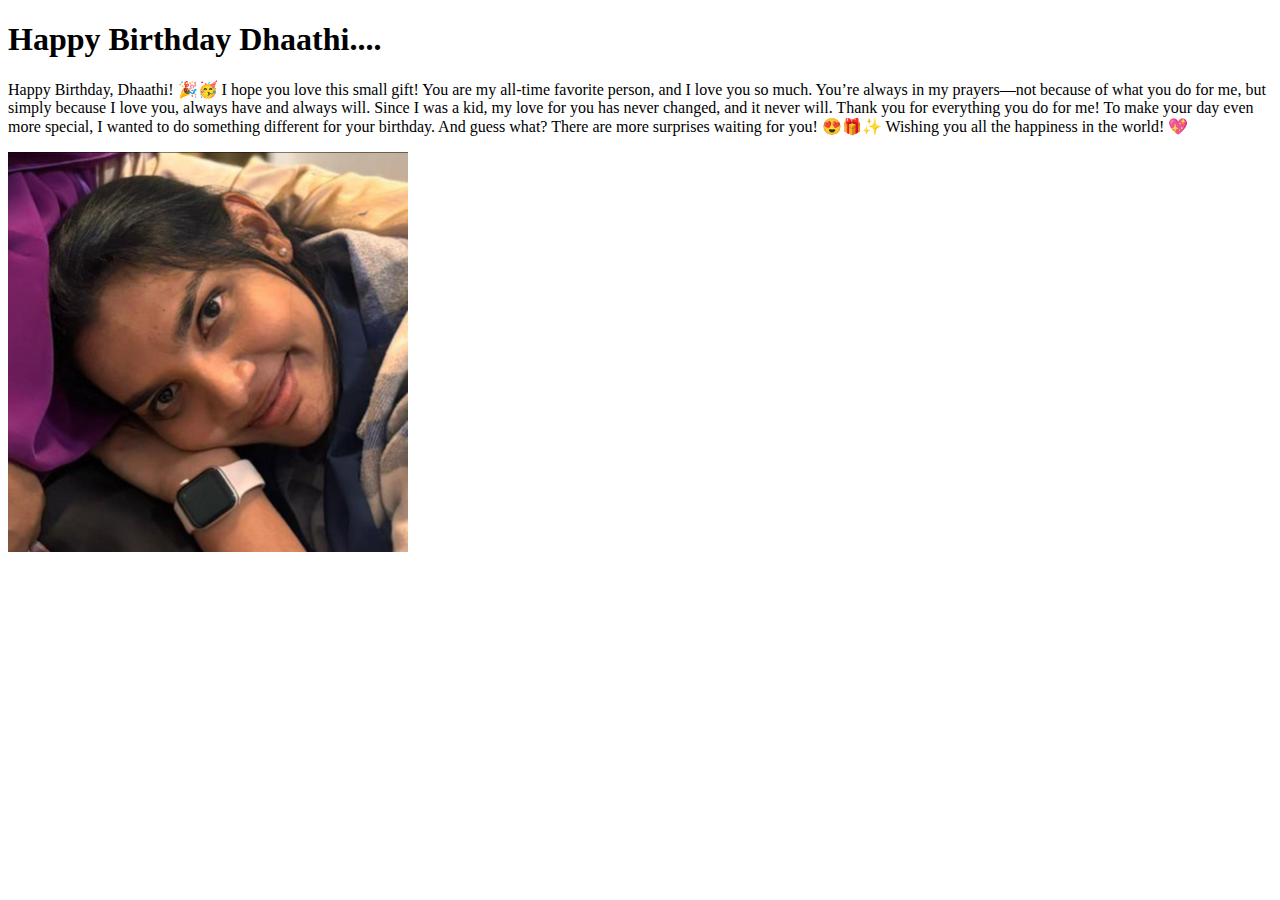
==== index.html @ 597ed7fb "update" ====
<!DOCTYPE html>
<html lang="en">
<head>
    <meta charset="UTF-8">
    <meta name="viewport" content="width=device-width, initial-scale=1.0">
    <title>Happy Birthday!!!</title>
</head>
<body>
    <div class="body">
        <h1>Happy Birthday Dhaathi....</h1>
        <p>Happy Birthday, Dhaathi! 🎉🥳
    
            I hope you love this small gift! You are my all-time favorite person, and I love you so much. 
            You’re always in my prayers—not because of what you do for me, but simply because I love you, 
            always have and always will. Since I was a kid, my love for you has never changed, and it never will.
            Thank you for everything you do for me! To make your day even more special, I wanted to do something 
            different for your birthday. And guess what? There are more surprises waiting for you! 😍🎁✨
            
            Wishing you all the happiness in the world! 💖
            
        </p>
    
        <img src="images/Sharmila.jpg" alt="Sharmila" width="400" height="400">
    </div>

</body>
</html>
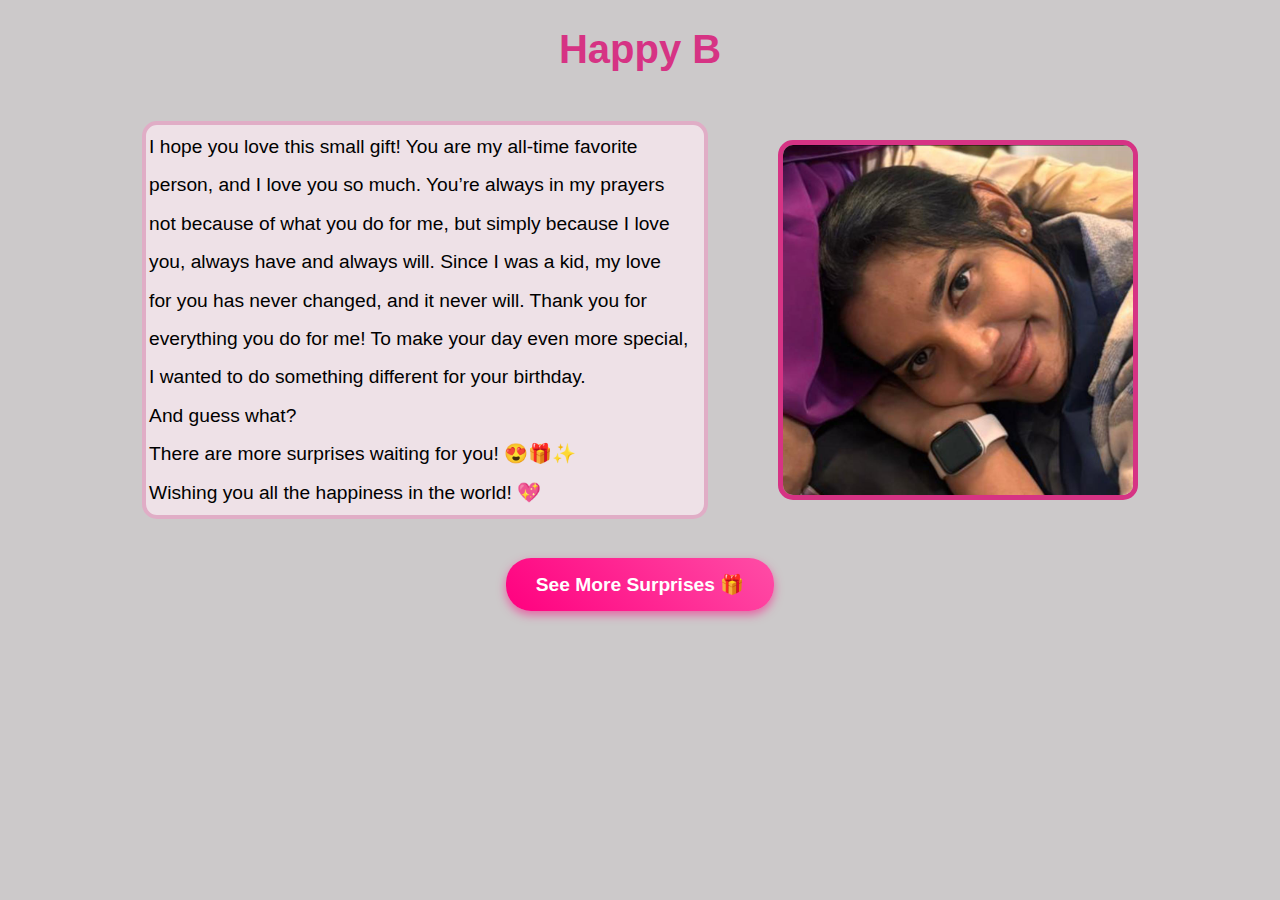
==== commit 3f902b38: "update" ====
--- a/index.html
+++ b/index.html
@@ -4,24 +4,61 @@
     <meta charset="UTF-8">
     <meta name="viewport" content="width=device-width, initial-scale=1.0">
     <title>Happy Birthday!!!</title>
+    <link rel="stylesheet" href="styles.css">
 </head>
 <body>
-    <div class="body">
-        <h1>Happy Birthday Dhaathi....</h1>
-        <p>Happy Birthday, Dhaathi! 🎉🥳
+    <audio id="background-audio" loop>
+        <source src="audio/audio.mp3" type="audio/mp3">
+    </audio>
     
-            I hope you love this small gift! You are my all-time favorite person, and I love you so much. 
-            You’re always in my prayers—not because of what you do for me, but simply because I love you, 
-            always have and always will. Since I was a kid, my love for you has never changed, and it never will.
-            Thank you for everything you do for me! To make your day even more special, I wanted to do something 
-            different for your birthday. And guess what? There are more surprises waiting for you! 😍🎁✨
-            
+
+    <h1 id="typed-text"></h1>
+    <div class="container">
+        <p>
+            I hope you love this small gift! You are my all-time favorite 
+            <br> person, and I love you so much. 
+            You’re always in my prayers 
+            <br>
+            not because of what you do for me, but simply because I love
+            <br> you, always have and always will. Since I was a kid, my love 
+            <br>
+            for you has never changed, and it never will.
+            Thank you for everything you do for me! To make your day even more special, 
+            <br>
+            I wanted to do something 
+            different for your birthday. 
+            <br>And guess what? 
+            <br>
+            There are more surprises waiting for you! 😍🎁✨
+            <br>
             Wishing you all the happiness in the world! 💖
             
-        </p>
-    
+        </p>    
         <img src="images/Sharmila.jpg" alt="Sharmila" width="400" height="400">
+        
     </div>
+    <button id="scroll-btn">See More Surprises 🎁</button>
 
+    <script>
+        document.getElementById("scroll-btn").addEventListener("click", function() {
+            window.location.href = "album.html"; // Redirect to album.html
+        });
+
+        document.addEventListener("DOMContentLoaded", function() {
+            const text = "Happy Birthday Dhaathi.... 🎉🥳";
+            let i = 0;
+            const speed = 100; // Typing speed in milliseconds
+
+            function typeWriter() {
+                if (i < text.length) {
+                    document.getElementById("typed-text").innerHTML += text.charAt(i);
+                    i++;
+                    setTimeout(typeWriter, speed);
+                }
+            }
+
+            typeWriter(); // Start the animation
+        });
+    </script>
 </body>
 </html>--- a/styles.css
+++ b/styles.css
@@ -0,0 +1,104 @@
+body {
+    font-family: Arial, sans-serif;
+    background-color: #ccc9ca;
+    text-align: center;
+    margin: 0;
+    padding: 0;
+}
+
+h1 {
+    color: #d63384;
+    font-size: 2.5em;
+    margin-bottom: 10px;
+}
+
+.container {
+    display: flex;
+    align-items: center;
+    justify-content: center;
+    padding: 20px;
+    gap: 70px; /* Adds space between the text and image */
+}
+
+p {
+    max-width: 44.5%;
+    text-align: left;
+    color: #000000;
+    font-size: 1.2em;
+    line-height: 2;
+    padding: 3px;
+    border: 4px solid #e0adc6;
+    border-radius: 15px;
+    background-color: #eee1e7; 
+    animation: bounceIn 1.5s ease-in-out;
+    transition: transform 0.3s ease-in-out;
+}
+
+/* Hover effect for p */
+p:hover {
+    transform: scale(1.05); /* Slightly enlarges on hover */
+    box-shadow: 5px 5px 15px rgba(0, 0, 0, 0.2); /* Adds a subtle shadow */
+}
+
+@keyframes bounceIn {
+    0% {
+        transform: scale(0.5);
+        opacity: 0;
+    }
+    60% {
+        transform: scale(1.1);
+        opacity: 1;
+    }
+    100% {
+        transform: scale(1);
+    }
+}
+
+img {
+    height: auto;
+    border-radius: 15px;
+    border: 5px solid #d63384;
+    width: 350px;
+    animation: bounceIn 1.5s ease-in-out;
+    transition: transform 0.3s ease-in-out;
+}
+
+/* Hover effect for img */
+img:hover {
+    transform: scale(1.1) rotate(3deg); /* Enlarges slightly and tilts */
+    box-shadow: 5px 5px 20px rgba(0, 0, 0, 0.3); /* Adds a shadow effect */
+}
+
+
+#scroll-btn {
+    background: linear-gradient(45deg, #ff007f, #ff4da6);
+    color: white;
+    font-size: 1.2em;
+    font-weight: bold;
+    padding: 15px 30px;
+    border: none;
+    border-radius: 25px;
+    cursor: pointer;
+    box-shadow: 0 4px 10px rgba(255, 0, 127, 0.5);
+    transition: all 0.3s ease-in-out;
+    position: relative;
+    overflow: hidden;
+}
+
+/* Hover Effect */
+#scroll-btn:hover {
+    background: linear-gradient(45deg, #ff4da6, #ff007f);
+    transform: scale(1.1);
+    box-shadow: 0 6px 15px rgba(255, 0, 127, 0.7);
+}
+
+/* Animation: Glowing Effect */
+@keyframes glow {
+    0% { box-shadow: 0 0 5px rgba(255, 0, 127, 0.5); }
+    50% { box-shadow: 0 0 20px rgba(255, 0, 127, 0.8); }
+    100% { box-shadow: 0 0 5px rgba(255, 0, 127, 0.5); }
+}
+
+#scroll-btn {
+    animation: glow 1.5s infinite alternate;
+}
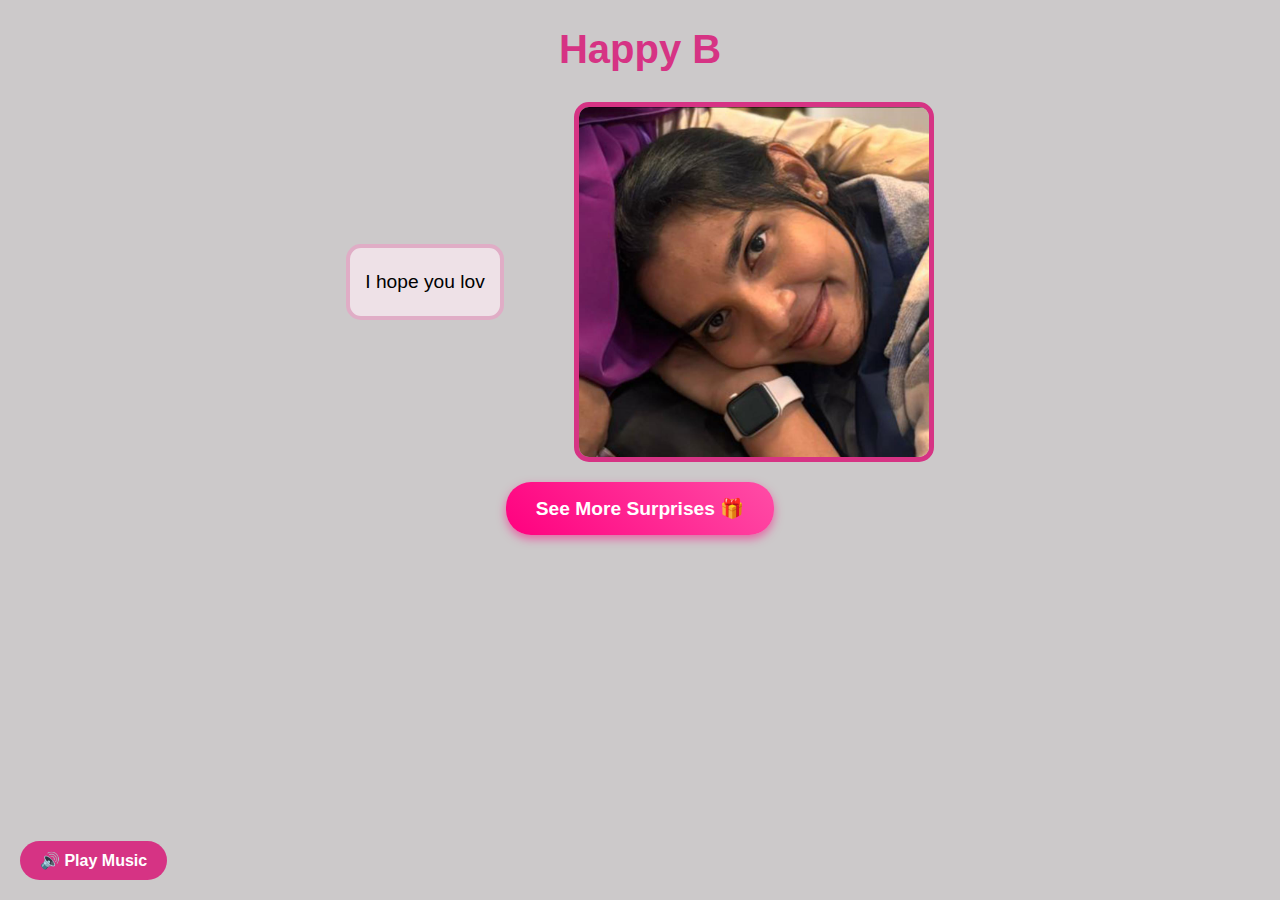
==== commit 7877b8e7: "update" ====
--- a/index.html
+++ b/index.html
@@ -7,36 +7,16 @@
     <link rel="stylesheet" href="styles.css">
 </head>
 <body>
+    <h1 id="typed-text"></h1>
+    <div class="container">
+        <p id="typing-text"></p>    
+        <img src="images/Sharmila.jpg" alt="Sharmila" width="400" height="400">
+    </div>
+
     <audio id="background-audio" loop>
         <source src="audio/audio.mp3" type="audio/mp3">
     </audio>
     
-
-    <h1 id="typed-text"></h1>
-    <div class="container">
-        <p>
-            I hope you love this small gift! You are my all-time favorite 
-            <br> person, and I love you so much. 
-            You’re always in my prayers 
-            <br>
-            not because of what you do for me, but simply because I love
-            <br> you, always have and always will. Since I was a kid, my love 
-            <br>
-            for you has never changed, and it never will.
-            Thank you for everything you do for me! To make your day even more special, 
-            <br>
-            I wanted to do something 
-            different for your birthday. 
-            <br>And guess what? 
-            <br>
-            There are more surprises waiting for you! 😍🎁✨
-            <br>
-            Wishing you all the happiness in the world! 💖
-            
-        </p>    
-        <img src="images/Sharmila.jpg" alt="Sharmila" width="400" height="400">
-        
-    </div>
     <button id="scroll-btn">See More Surprises 🎁</button>
 
     <script>
@@ -59,6 +39,66 @@
 
             typeWriter(); // Start the animation
         });
+
+        document.addEventListener("DOMContentLoaded", function () {
+    const text = `I hope you love this small gift! You are my all-time favorite 
+person, and I love you so much. You’re always in my prayers 
+not because of what you do for me, but simply because I love
+you, always have and always will. Since I was a kid, my love 
+for you has never changed, and it never will.Thank you for 
+everything you do for me! To make your day even more special, 
+I wanted to do something different for your birthday. 
+And guess what? There are more surprises waiting for you! 😍🎁✨
+Wishing you all the happiness in the world! 💖`;
+
+    let index = 0;
+    const typingSpeed = 50; // Speed of typing effect
+    const paragraph = document.getElementById("typing-text");
+
+    function type() {
+        if (index < text.length) {
+            paragraph.innerHTML += text.charAt(index);
+            index++;
+            setTimeout(type, typingSpeed);
+        }
+    }
+
+    type(); // Start the typing animation
+});
+
+document.addEventListener("DOMContentLoaded", function () {
+    const audio = document.getElementById("background-audio");
+
+    // Try to play automatically
+    audio.play().catch(() => {
+        console.log("Autoplay blocked! Showing play button...");
+        showPlayButton();
+    });
+
+    function showPlayButton() {
+        let button = document.createElement("button");
+        button.innerText = "🔊 Play Music";
+        button.style.cssText = `
+            position: fixed;
+            bottom: 20px;
+            left: 20px;
+            background-color: #d63384;
+            color: white;
+            padding: 10px 20px;
+            border: none;
+            border-radius: 20px;
+            cursor: pointer;
+            font-size: 16px;
+            font-weight: bold;
+        `;
+        button.onclick = function () {
+            audio.play();
+            button.remove(); // Remove button after playing
+        };
+        document.body.appendChild(button);
+    }
+});
+
     </script>
 </body>
 </html>--- a/styles.css
+++ b/styles.css
@@ -26,18 +26,19 @@
     color: #000000;
     font-size: 1.2em;
     line-height: 2;
-    padding: 3px;
+    padding: 15px;
     border: 4px solid #e0adc6;
     border-radius: 15px;
-    background-color: #eee1e7; 
-    animation: bounceIn 1.5s ease-in-out;
+    background-color: #eee1e7;
     transition: transform 0.3s ease-in-out;
+    white-space: pre-wrap; /* Preserve spaces and line breaks */
+    overflow: hidden;
 }
 
-/* Hover effect for p */
+/* Hover effect */
 p:hover {
-    transform: scale(1.05); /* Slightly enlarges on hover */
-    box-shadow: 5px 5px 15px rgba(0, 0, 0, 0.2); /* Adds a subtle shadow */
+    transform: scale(1.05);
+    box-shadow: 5px 5px 15px rgba(0, 0, 0, 0.2);
 }
 
 @keyframes bounceIn {
@@ -102,3 +103,51 @@
 #scroll-btn {
     animation: glow 1.5s infinite alternate;
 }
+
+@media (max-width: 768px) {
+    h1 {
+        font-size: 2em; /* Reduce font size */
+    }
+
+    .container {
+        flex-direction: column; /* Stack elements vertically */
+        gap: 30px; /* Reduce gap */
+        padding: 15px;
+    }
+
+    p {
+        max-width: 90%; /* Make text take up more space */
+        font-size: 1em; /* Reduce font size */
+        padding: 12px;
+    }
+
+    img {
+        width: 280px; /* Reduce image size for mobile */
+    }
+
+    #scroll-btn {
+        font-size: 1em;
+        padding: 12px 25px;
+    }
+}
+
+/* Extra small devices (phones below 480px) */
+@media (max-width: 480px) {
+    h1 {
+        font-size: 1.8em;
+    }
+
+    p {
+        font-size: 0.9em;
+        padding: 10px;
+    }
+
+    img {
+        width: 250px;
+    }
+
+    #scroll-btn {
+        font-size: 0.9em;
+        padding: 10px 20px;
+    }
+}